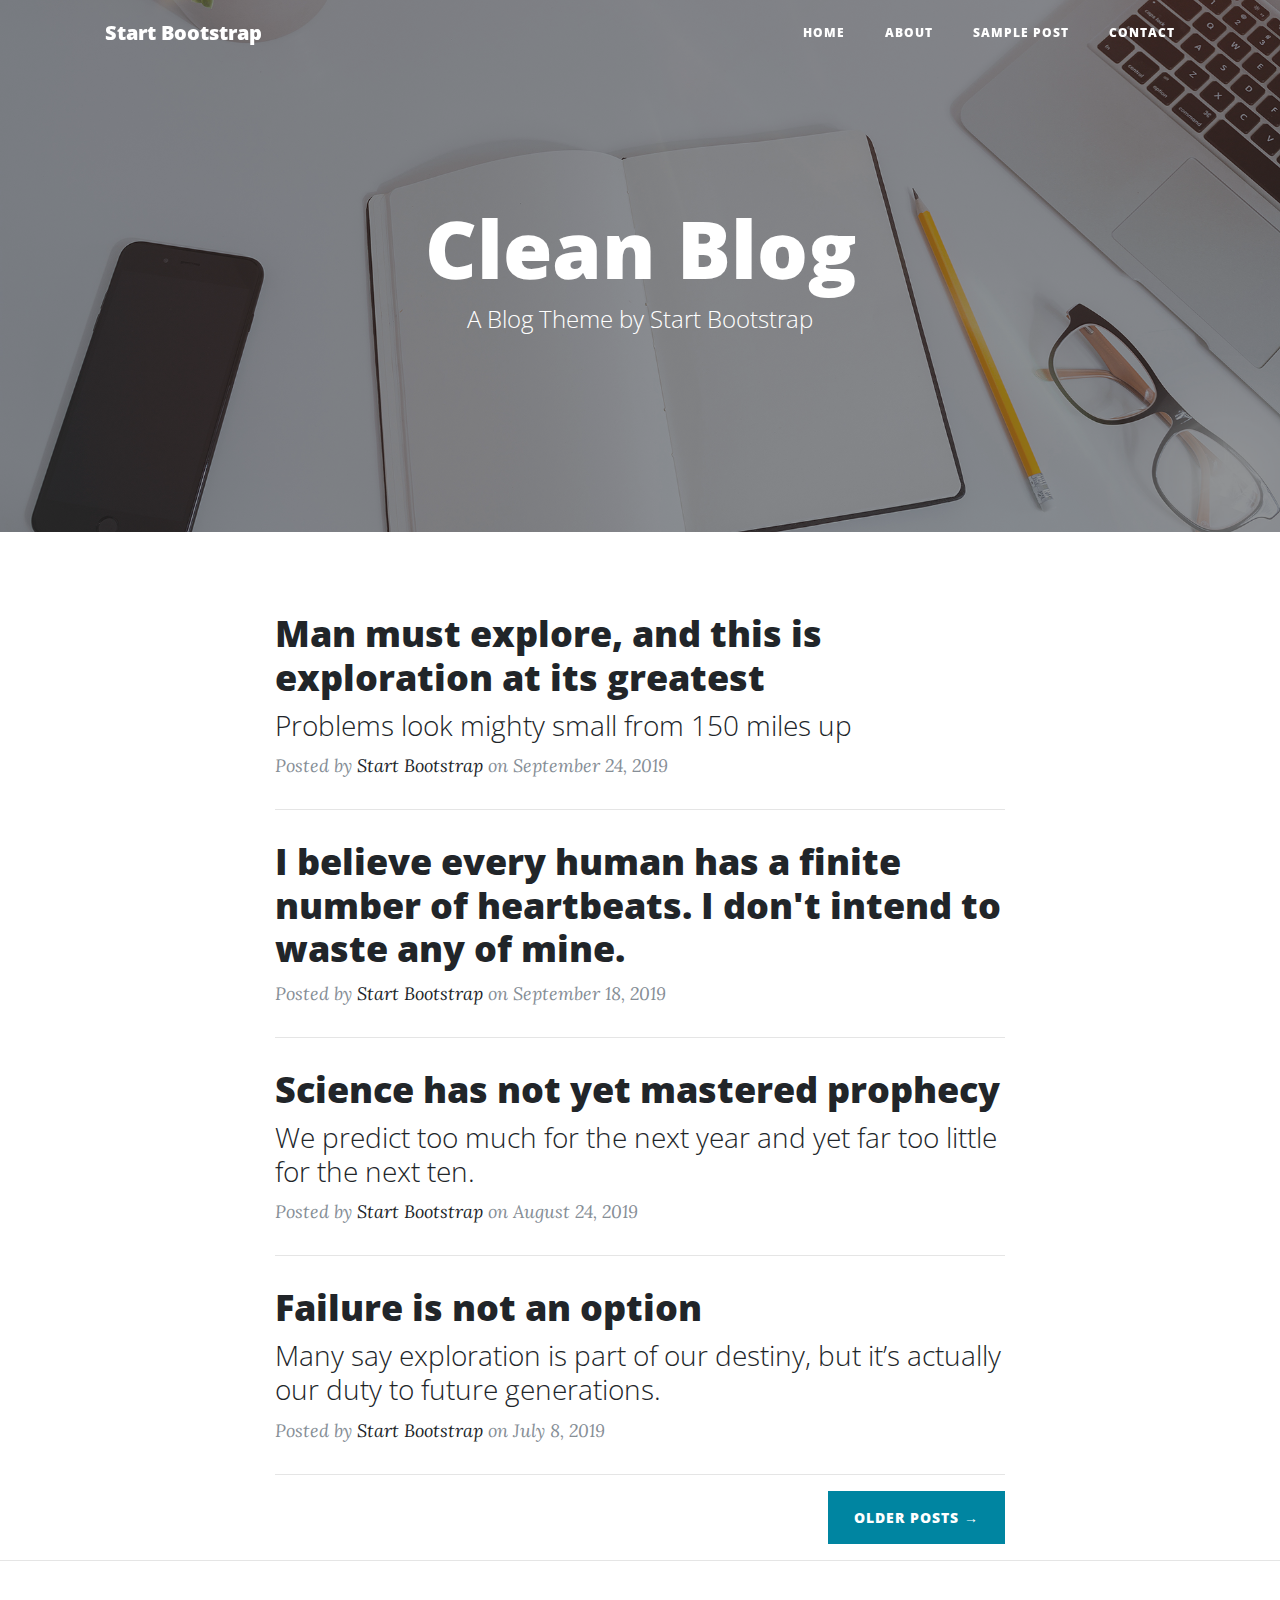
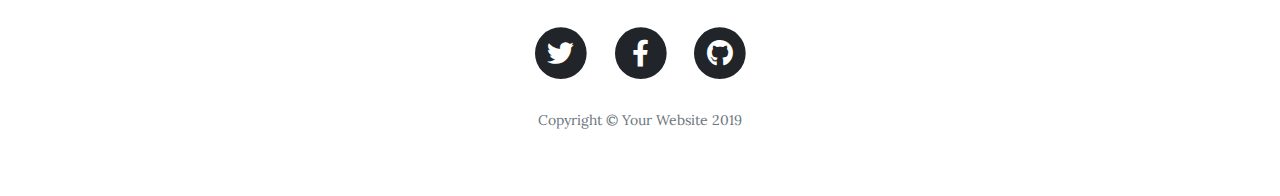
==== index.html @ ab4f7a5a "First commit" ====
<!DOCTYPE html>
<html lang="en">

<head>

  <meta charset="utf-8">
  <meta name="viewport" content="width=device-width, initial-scale=1, shrink-to-fit=no">
  <meta name="description" content="">
  <meta name="author" content="">

  <title>Clean Blog - Start Bootstrap Theme</title>

  <!-- Bootstrap core CSS -->
  <link href="vendor/bootstrap/css/bootstrap.min.css" rel="stylesheet">

  <!-- Custom fonts for this template -->
  <link href="vendor/fontawesome-free/css/all.min.css" rel="stylesheet" type="text/css">
  <link href='https://fonts.googleapis.com/css?family=Lora:400,700,400italic,700italic' rel='stylesheet' type='text/css'>
  <link href='https://fonts.googleapis.com/css?family=Open+Sans:300italic,400italic,600italic,700italic,800italic,400,300,600,700,800' rel='stylesheet' type='text/css'>

  <!-- Custom styles for this template -->
  <link href="css/clean-blog.min.css" rel="stylesheet">

</head>

<body>

  <!-- Navigation -->
  <nav class="navbar navbar-expand-lg navbar-light fixed-top" id="mainNav">
    <div class="container">
      <a class="navbar-brand" href="index.html">Start Bootstrap</a>
      <button class="navbar-toggler navbar-toggler-right" type="button" data-toggle="collapse" data-target="#navbarResponsive" aria-controls="navbarResponsive" aria-expanded="false" aria-label="Toggle navigation">
        Menu
        <i class="fas fa-bars"></i>
      </button>
      <div class="collapse navbar-collapse" id="navbarResponsive">
        <ul class="navbar-nav ml-auto">
          <li class="nav-item">
            <a class="nav-link" href="index.html">Home</a>
          </li>
          <li class="nav-item">
            <a class="nav-link" href="about.html">About</a>
          </li>
          <li class="nav-item">
            <a class="nav-link" href="post.html">Sample Post</a>
          </li>
          <li class="nav-item">
            <a class="nav-link" href="contact.html">Contact</a>
          </li>
        </ul>
      </div>
    </div>
  </nav>

  <!-- Page Header -->
  <header class="masthead" style="background-image: url('img/home-bg.jpg')">
    <div class="overlay"></div>
    <div class="container">
      <div class="row">
        <div class="col-lg-8 col-md-10 mx-auto">
          <div class="site-heading">
            <h1>Clean Blog</h1>
            <span class="subheading">A Blog Theme by Start Bootstrap</span>
          </div>
        </div>
      </div>
    </div>
  </header>

  <!-- Main Content -->
  <div class="container">
    <div class="row">
      <div class="col-lg-8 col-md-10 mx-auto">
        <div class="post-preview">
          <a href="post.html">
            <h2 class="post-title">
              Man must explore, and this is exploration at its greatest
            </h2>
            <h3 class="post-subtitle">
              Problems look mighty small from 150 miles up
            </h3>
          </a>
          <p class="post-meta">Posted by
            <a href="#">Start Bootstrap</a>
            on September 24, 2019</p>
        </div>
        <hr>
        <div class="post-preview">
          <a href="post.html">
            <h2 class="post-title">
              I believe every human has a finite number of heartbeats. I don't intend to waste any of mine.
            </h2>
          </a>
          <p class="post-meta">Posted by
            <a href="#">Start Bootstrap</a>
            on September 18, 2019</p>
        </div>
        <hr>
        <div class="post-preview">
          <a href="post.html">
            <h2 class="post-title">
              Science has not yet mastered prophecy
            </h2>
            <h3 class="post-subtitle">
              We predict too much for the next year and yet far too little for the next ten.
            </h3>
          </a>
          <p class="post-meta">Posted by
            <a href="#">Start Bootstrap</a>
            on August 24, 2019</p>
        </div>
        <hr>
        <div class="post-preview">
          <a href="post.html">
            <h2 class="post-title">
              Failure is not an option
            </h2>
            <h3 class="post-subtitle">
              Many say exploration is part of our destiny, but it’s actually our duty to future generations.
            </h3>
          </a>
          <p class="post-meta">Posted by
            <a href="#">Start Bootstrap</a>
            on July 8, 2019</p>
        </div>
        <hr>
        <!-- Pager -->
        <div class="clearfix">
          <a class="btn btn-primary float-right" href="#">Older Posts &rarr;</a>
        </div>
      </div>
    </div>
  </div>

  <hr>

  <!-- Footer -->
  <footer>
    <div class="container">
      <div class="row">
        <div class="col-lg-8 col-md-10 mx-auto">
          <ul class="list-inline text-center">
            <li class="list-inline-item">
              <a href="#">
                <span class="fa-stack fa-lg">
                  <i class="fas fa-circle fa-stack-2x"></i>
                  <i class="fab fa-twitter fa-stack-1x fa-inverse"></i>
                </span>
              </a>
            </li>
            <li class="list-inline-item">
              <a href="#">
                <span class="fa-stack fa-lg">
                  <i class="fas fa-circle fa-stack-2x"></i>
                  <i class="fab fa-facebook-f fa-stack-1x fa-inverse"></i>
                </span>
              </a>
            </li>
            <li class="list-inline-item">
              <a href="#">
                <span class="fa-stack fa-lg">
                  <i class="fas fa-circle fa-stack-2x"></i>
                  <i class="fab fa-github fa-stack-1x fa-inverse"></i>
                </span>
              </a>
            </li>
          </ul>
          <p class="copyright text-muted">Copyright &copy; Your Website 2019</p>
        </div>
      </div>
    </div>
  </footer>

  <!-- Bootstrap core JavaScript -->
  <script src="vendor/jquery/jquery.min.js"></script>
  <script src="vendor/bootstrap/js/bootstrap.bundle.min.js"></script>

  <!-- Custom scripts for this template -->
  <script src="js/clean-blog.min.js"></script>

</body>

</html>
---- css/clean-blog.min.css ----
/*!
 * Start Bootstrap - Clean Blog v5.0.7 (https://startbootstrap.com/template-overviews/clean-blog)
 * Copyright 2013-2019 Start Bootstrap
 * Licensed under MIT (https://github.com/BlackrockDigital/startbootstrap-clean-blog/blob/master/LICENSE)
 */body{font-size:20px;color:#212529;font-family:Lora,'Times New Roman',serif}p{line-height:1.5;margin:30px 0}p a{text-decoration:underline}h1,h2,h3,h4,h5,h6{font-weight:800;font-family:'Open Sans','Helvetica Neue',Helvetica,Arial,sans-serif}a{color:#212529;-webkit-transition:all .2s;transition:all .2s}a:focus,a:hover{color:#0085a1}blockquote{font-style:italic;color:#868e96}.section-heading{font-size:36px;font-weight:700;margin-top:60px}.caption{font-size:14px;font-style:italic;display:block;margin:0;padding:10px;text-align:center;border-bottom-right-radius:5px;border-bottom-left-radius:5px}::-moz-selection{color:#fff;background:#0085a1;text-shadow:none}::selection{color:#fff;background:#0085a1;text-shadow:none}img::-moz-selection{color:#fff;background:0 0}img::selection{color:#fff;background:0 0}img::-moz-selection{color:#fff;background:0 0}#mainNav{position:absolute;border-bottom:1px solid #e9ecef;background-color:#fff;font-family:'Open Sans','Helvetica Neue',Helvetica,Arial,sans-serif}#mainNav .navbar-brand{font-weight:800;color:#343a40}#mainNav .navbar-toggler{font-size:12px;font-weight:800;padding:13px;text-transform:uppercase;color:#343a40}#mainNav .navbar-nav>li.nav-item>a{font-size:12px;font-weight:800;letter-spacing:1px;text-transform:uppercase}@media only screen and (min-width:992px){#mainNav{border-bottom:1px solid transparent;background:0 0}#mainNav .navbar-brand{padding:10px 20px;color:#fff}#mainNav .navbar-brand:focus,#mainNav .navbar-brand:hover{color:rgba(255,255,255,.8)}#mainNav .navbar-nav>li.nav-item>a{padding:10px 20px;color:#fff}#mainNav .navbar-nav>li.nav-item>a:focus,#mainNav .navbar-nav>li.nav-item>a:hover{color:rgba(255,255,255,.8)}}@media only screen and (min-width:992px){#mainNav{-webkit-transition:background-color .2s;transition:background-color .2s;-webkit-transform:translate3d(0,0,0);transform:translate3d(0,0,0);-webkit-backface-visibility:hidden}#mainNav.is-fixed{position:fixed;top:-67px;-webkit-transition:-webkit-transform .2s;transition:-webkit-transform .2s;transition:transform .2s;transition:transform .2s,-webkit-transform .2s;border-bottom:1px solid #fff;background-color:rgba(255,255,255,.9)}#mainNav.is-fixed .navbar-brand{color:#212529}#mainNav.is-fixed .navbar-brand:focus,#mainNav.is-fixed .navbar-brand:hover{color:#0085a1}#mainNav.is-fixed .navbar-nav>li.nav-item>a{color:#212529}#mainNav.is-fixed .navbar-nav>li.nav-item>a:focus,#mainNav.is-fixed .navbar-nav>li.nav-item>a:hover{color:#0085a1}#mainNav.is-visible{-webkit-transform:translate3d(0,100%,0);transform:translate3d(0,100%,0)}}header.masthead{margin-bottom:50px;background:no-repeat center center;background-color:#868e96;background-attachment:scroll;position:relative;background-size:cover}header.masthead .overlay{position:absolute;top:0;left:0;height:100%;width:100%;background-color:#212529;opacity:.5}header.masthead .page-heading,header.masthead .post-heading,header.masthead .site-heading{padding:200px 0 150px;color:#fff}@media only screen and (min-width:768px){header.masthead .page-heading,header.masthead .post-heading,header.masthead .site-heading{padding:200px 0}}header.masthead .page-heading,header.masthead .site-heading{text-align:center}header.masthead .page-heading h1,header.masthead .site-heading h1{font-size:50px;margin-top:0}header.masthead .page-heading .subheading,header.masthead .site-heading .subheading{font-size:24px;font-weight:300;line-height:1.1;display:block;margin:10px 0 0;font-family:'Open Sans','Helvetica Neue',Helvetica,Arial,sans-serif}@media only screen and (min-width:768px){header.masthead .page-heading h1,header.masthead .site-heading h1{font-size:80px}}header.masthead .post-heading h1{font-size:35px}header.masthead .post-heading .meta,header.masthead .post-heading .subheading{line-height:1.1;display:block}header.masthead .post-heading .subheading{font-size:24px;font-weight:600;margin:10px 0 30px;font-family:'Open Sans','Helvetica Neue',Helvetica,Arial,sans-serif}header.masthead .post-heading .meta{font-size:20px;font-weight:300;font-style:italic;font-family:Lora,'Times New Roman',serif}header.masthead .post-heading .meta a{color:#fff}@media only screen and (min-width:768px){header.masthead .post-heading h1{font-size:55px}header.masthead .post-heading .subheading{font-size:30px}}.post-preview>a{color:#212529}.post-preview>a:focus,.post-preview>a:hover{text-decoration:none;color:#0085a1}.post-preview>a>.post-title{font-size:30px;margin-top:30px;margin-bottom:10px}.post-preview>a>.post-subtitle{font-weight:300;margin:0 0 10px}.post-preview>.post-meta{font-size:18px;font-style:italic;margin-top:0;color:#868e96}.post-preview>.post-meta>a{text-decoration:none;color:#212529}.post-preview>.post-meta>a:focus,.post-preview>.post-meta>a:hover{text-decoration:underline;color:#0085a1}@media only screen and (min-width:768px){.post-preview>a>.post-title{font-size:36px}}.floating-label-form-group{font-size:14px;position:relative;margin-bottom:0;padding-bottom:.5em;border-bottom:1px solid #dee2e6}.floating-label-form-group input,.floating-label-form-group textarea{font-size:1.5em;position:relative;z-index:1;padding:0;resize:none;border:none;border-radius:0;background:0 0;-webkit-box-shadow:none!important;box-shadow:none!important;font-family:Lora,'Times New Roman',serif}.floating-label-form-group input::-webkit-input-placeholder,.floating-label-form-group textarea::-webkit-input-placeholder{color:#868e96;font-family:Lora,'Times New Roman',serif}.floating-label-form-group label{font-size:.85em;line-height:1.764705882em;position:relative;z-index:0;top:2em;display:block;margin:0;-webkit-transition:top .3s ease,opacity .3s ease;transition:top .3s ease,opacity .3s ease;vertical-align:middle;vertical-align:baseline;opacity:0}.floating-label-form-group .help-block{margin:15px 0}.floating-label-form-group-with-value label{top:0;opacity:1}.floating-label-form-group-with-focus label{color:#0085a1}form .form-group:first-child .floating-label-form-group{border-top:1px solid #dee2e6}footer{padding:50px 0 65px}footer .list-inline{margin:0;padding:0}footer .copyright{font-size:14px;margin-bottom:0;text-align:center}.btn{font-size:14px;font-weight:800;padding:15px 25px;letter-spacing:1px;text-transform:uppercase;border-radius:0;font-family:'Open Sans','Helvetica Neue',Helvetica,Arial,sans-serif}.btn-primary{background-color:#0085a1;border-color:#0085a1}.btn-primary:active,.btn-primary:focus,.btn-primary:hover{color:#fff;background-color:#00657b!important;border-color:#00657b!important}.btn-lg{font-size:16px;padding:25px 35px}
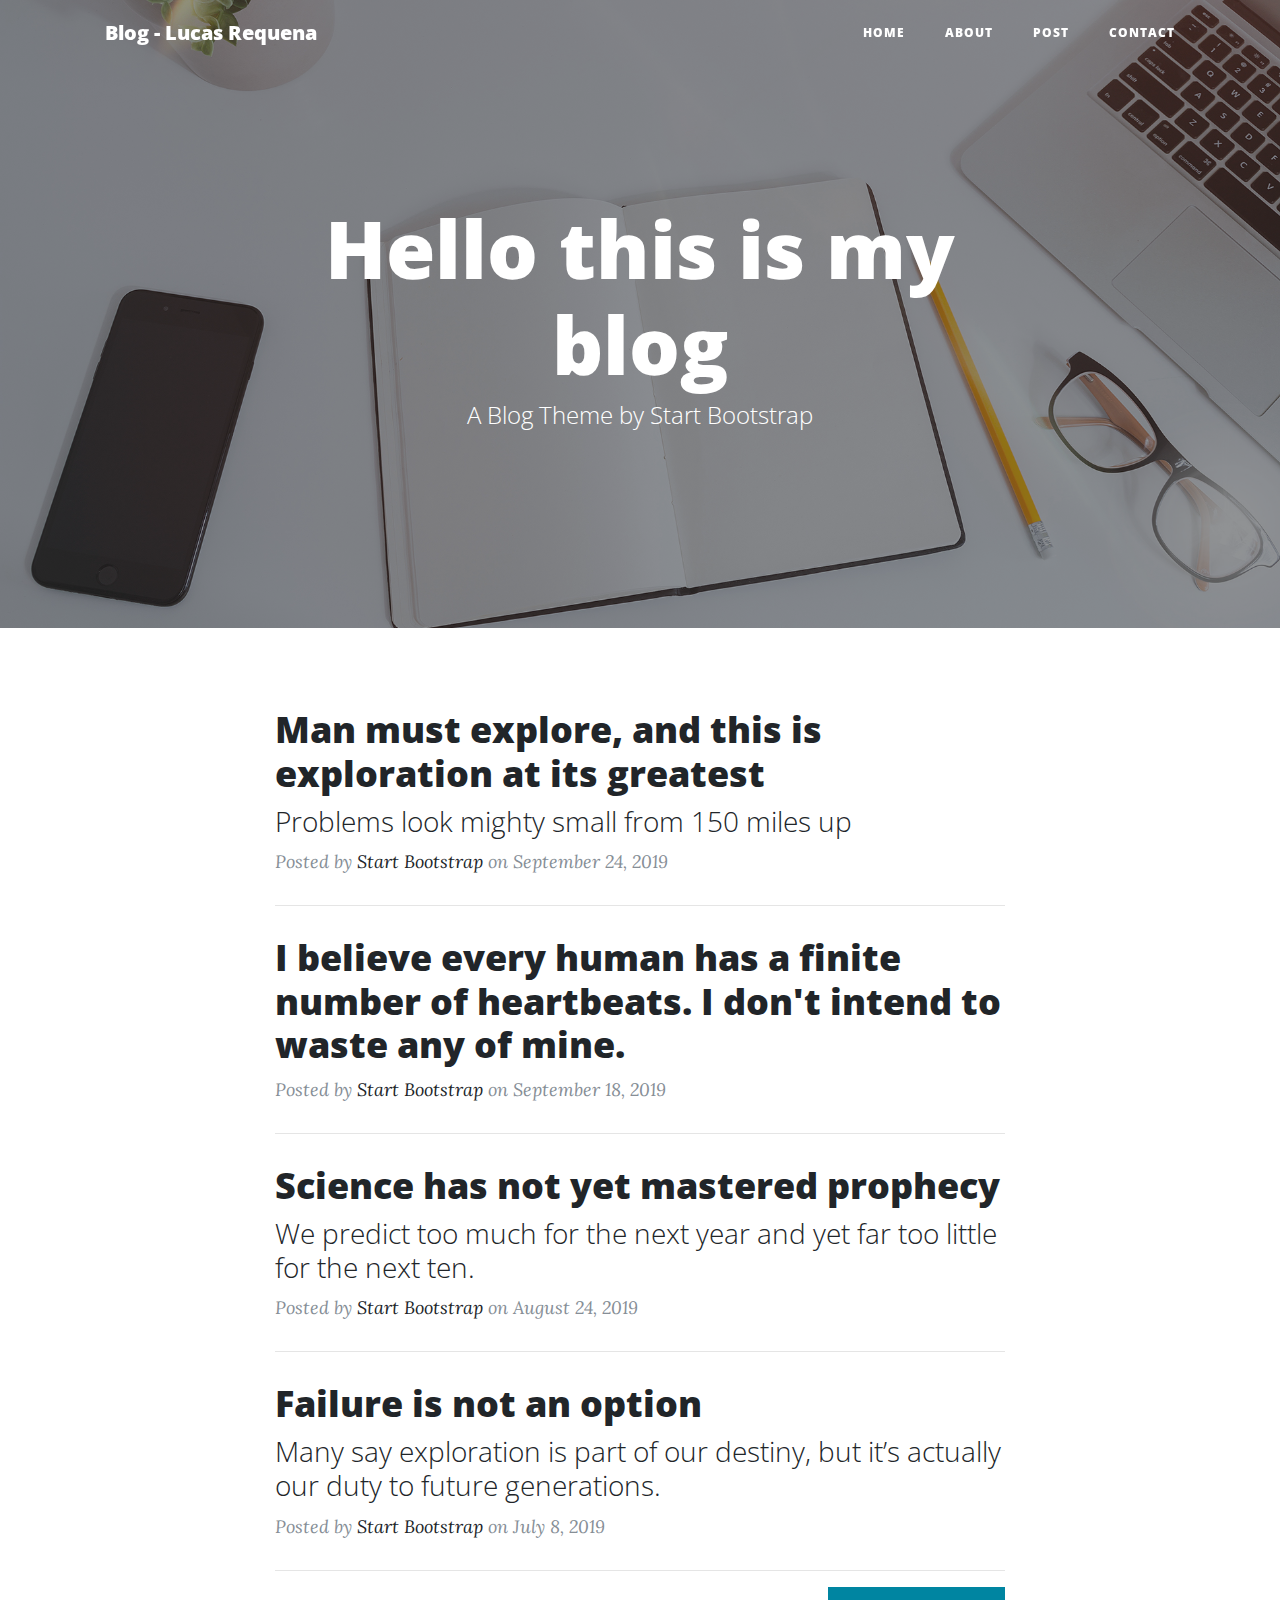
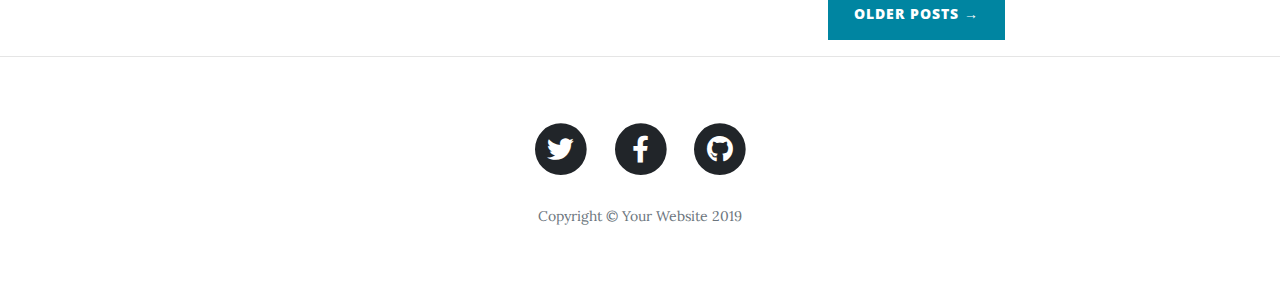
==== commit 2ff3f4a2: "f" ====
--- a/index.html
+++ b/index.html
@@ -8,7 +8,7 @@
   <meta name="description" content="">
   <meta name="author" content="">
 
-  <title>Clean Blog - Start Bootstrap Theme</title>
+  <title>Blog - Professional experience</title>
 
   <!-- Bootstrap core CSS -->
   <link href="vendor/bootstrap/css/bootstrap.min.css" rel="stylesheet">
@@ -28,7 +28,7 @@
   <!-- Navigation -->
   <nav class="navbar navbar-expand-lg navbar-light fixed-top" id="mainNav">
     <div class="container">
-      <a class="navbar-brand" href="index.html">Start Bootstrap</a>
+      <a class="navbar-brand" href="index.html">Blog - Lucas Requena</a>
       <button class="navbar-toggler navbar-toggler-right" type="button" data-toggle="collapse" data-target="#navbarResponsive" aria-controls="navbarResponsive" aria-expanded="false" aria-label="Toggle navigation">
         Menu
         <i class="fas fa-bars"></i>
@@ -42,7 +42,7 @@
             <a class="nav-link" href="about.html">About</a>
           </li>
           <li class="nav-item">
-            <a class="nav-link" href="post.html">Sample Post</a>
+            <a class="nav-link" href="post.html">Post</a>
           </li>
           <li class="nav-item">
             <a class="nav-link" href="contact.html">Contact</a>
@@ -59,7 +59,7 @@
       <div class="row">
         <div class="col-lg-8 col-md-10 mx-auto">
           <div class="site-heading">
-            <h1>Clean Blog</h1>
+            <h1>Hello this is my blog</h1>
             <span class="subheading">A Blog Theme by Start Bootstrap</span>
           </div>
         </div>
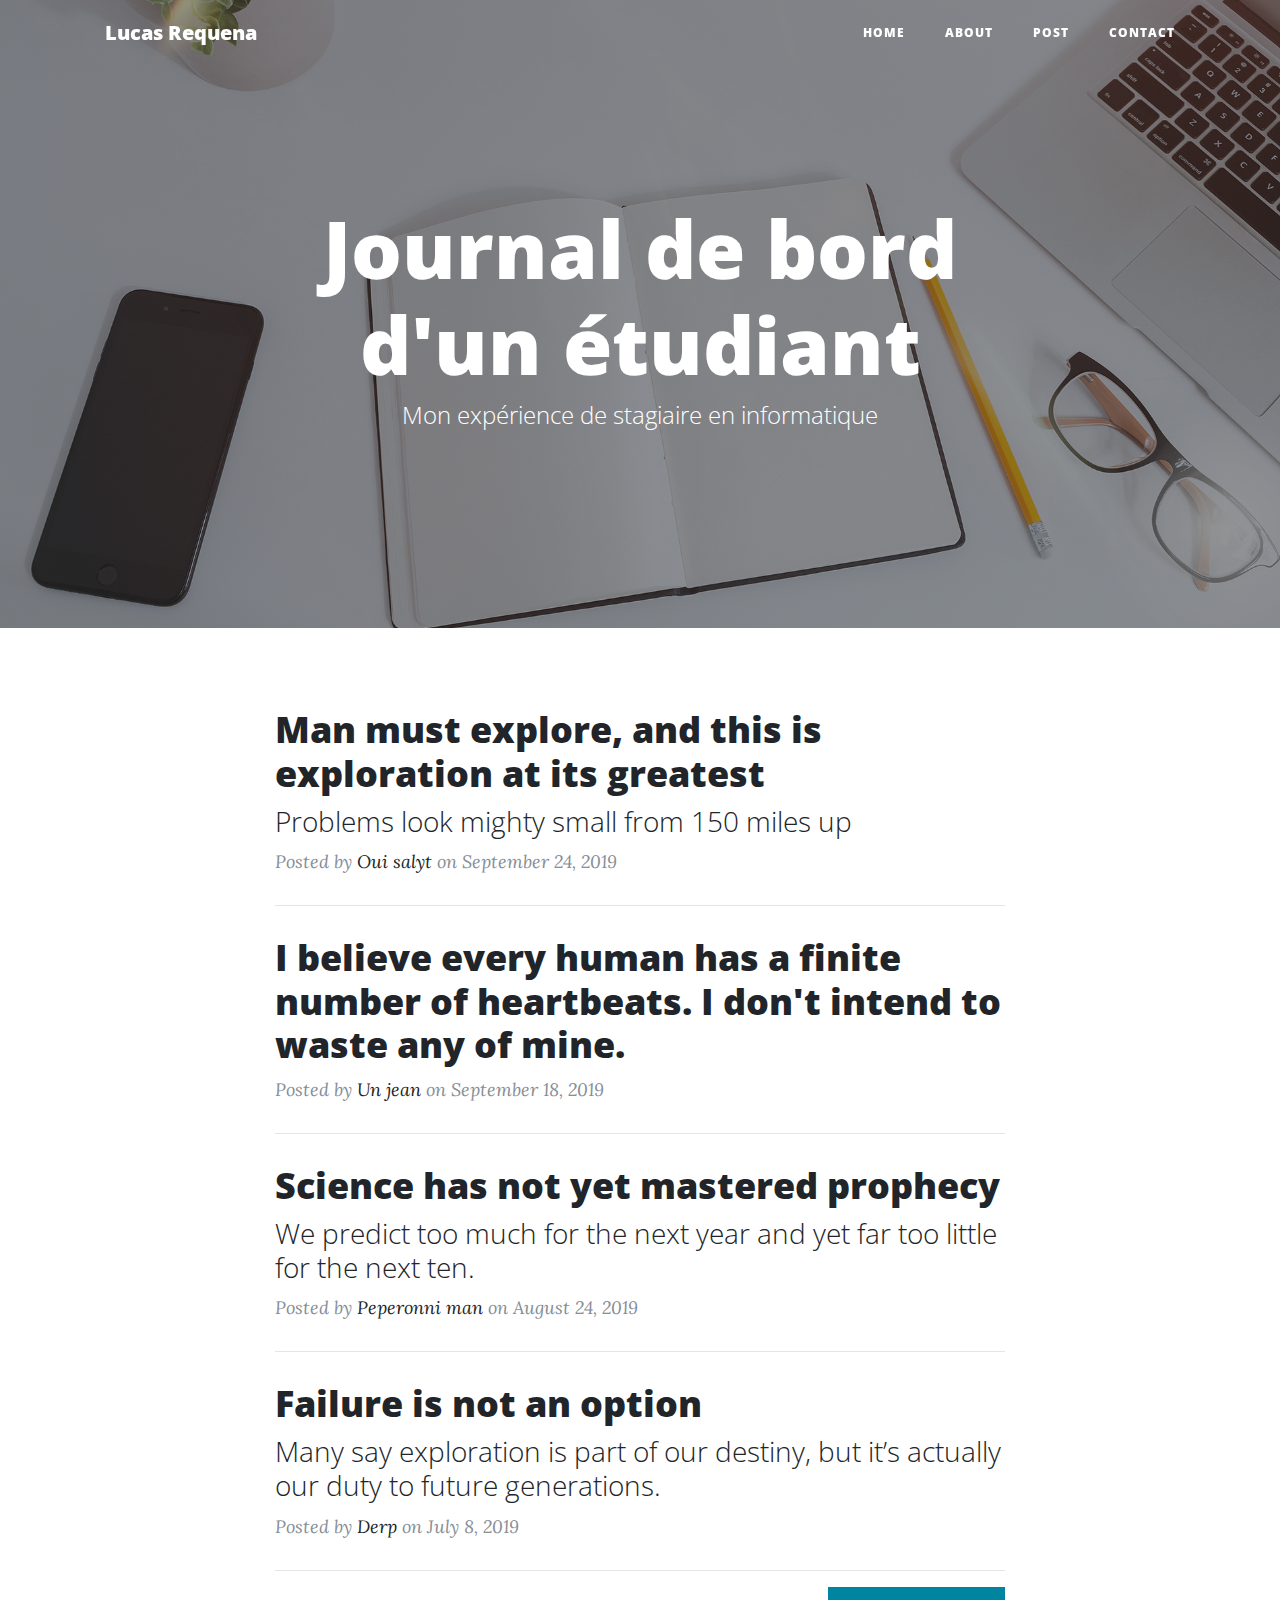
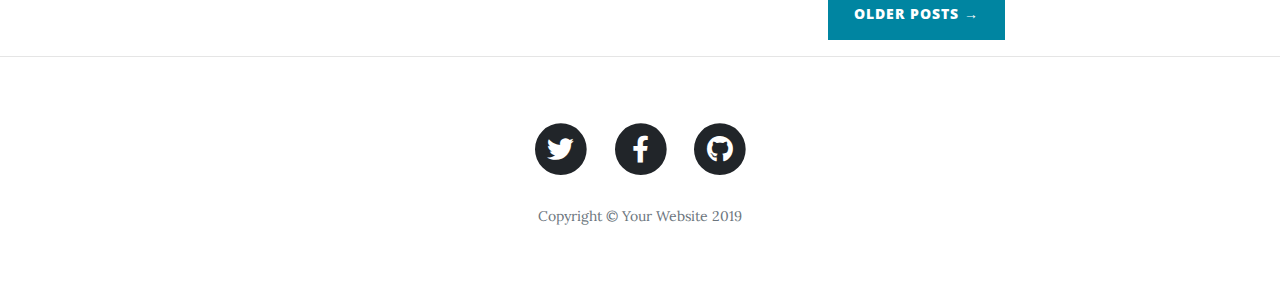
==== commit 33859bf8: "f" ====
--- a/index.html
+++ b/index.html
@@ -8,7 +8,7 @@
   <meta name="description" content="">
   <meta name="author" content="">
 
-  <title>Blog - Professional experience</title>
+  <title>Journal de bord</title>
 
   <!-- Bootstrap core CSS -->
   <link href="vendor/bootstrap/css/bootstrap.min.css" rel="stylesheet">
@@ -28,7 +28,7 @@
   <!-- Navigation -->
   <nav class="navbar navbar-expand-lg navbar-light fixed-top" id="mainNav">
     <div class="container">
-      <a class="navbar-brand" href="index.html">Blog - Lucas Requena</a>
+      <a class="navbar-brand" href="index.html">Lucas Requena</a>
       <button class="navbar-toggler navbar-toggler-right" type="button" data-toggle="collapse" data-target="#navbarResponsive" aria-controls="navbarResponsive" aria-expanded="false" aria-label="Toggle navigation">
         Menu
         <i class="fas fa-bars"></i>
@@ -59,8 +59,8 @@
       <div class="row">
         <div class="col-lg-8 col-md-10 mx-auto">
           <div class="site-heading">
-            <h1>Hello this is my blog</h1>
-            <span class="subheading">A Blog Theme by Start Bootstrap</span>
+            <h1>Journal de bord d'un étudiant</h1>
+            <span class="subheading">Mon expérience de stagiaire en informatique</span>
           </div>
         </div>
       </div>
@@ -81,7 +81,7 @@
             </h3>
           </a>
           <p class="post-meta">Posted by
-            <a href="#">Start Bootstrap</a>
+            <a href="#">Oui salyt</a>
             on September 24, 2019</p>
         </div>
         <hr>
@@ -92,7 +92,7 @@
             </h2>
           </a>
           <p class="post-meta">Posted by
-            <a href="#">Start Bootstrap</a>
+            <a href="#">Un jean</a>
             on September 18, 2019</p>
         </div>
         <hr>
@@ -106,7 +106,7 @@
             </h3>
           </a>
           <p class="post-meta">Posted by
-            <a href="#">Start Bootstrap</a>
+            <a href="#">Peperonni man</a>
             on August 24, 2019</p>
         </div>
         <hr>
@@ -120,7 +120,7 @@
             </h3>
           </a>
           <p class="post-meta">Posted by
-            <a href="#">Start Bootstrap</a>
+            <a href="#">Derp</a>
             on July 8, 2019</p>
         </div>
         <hr>
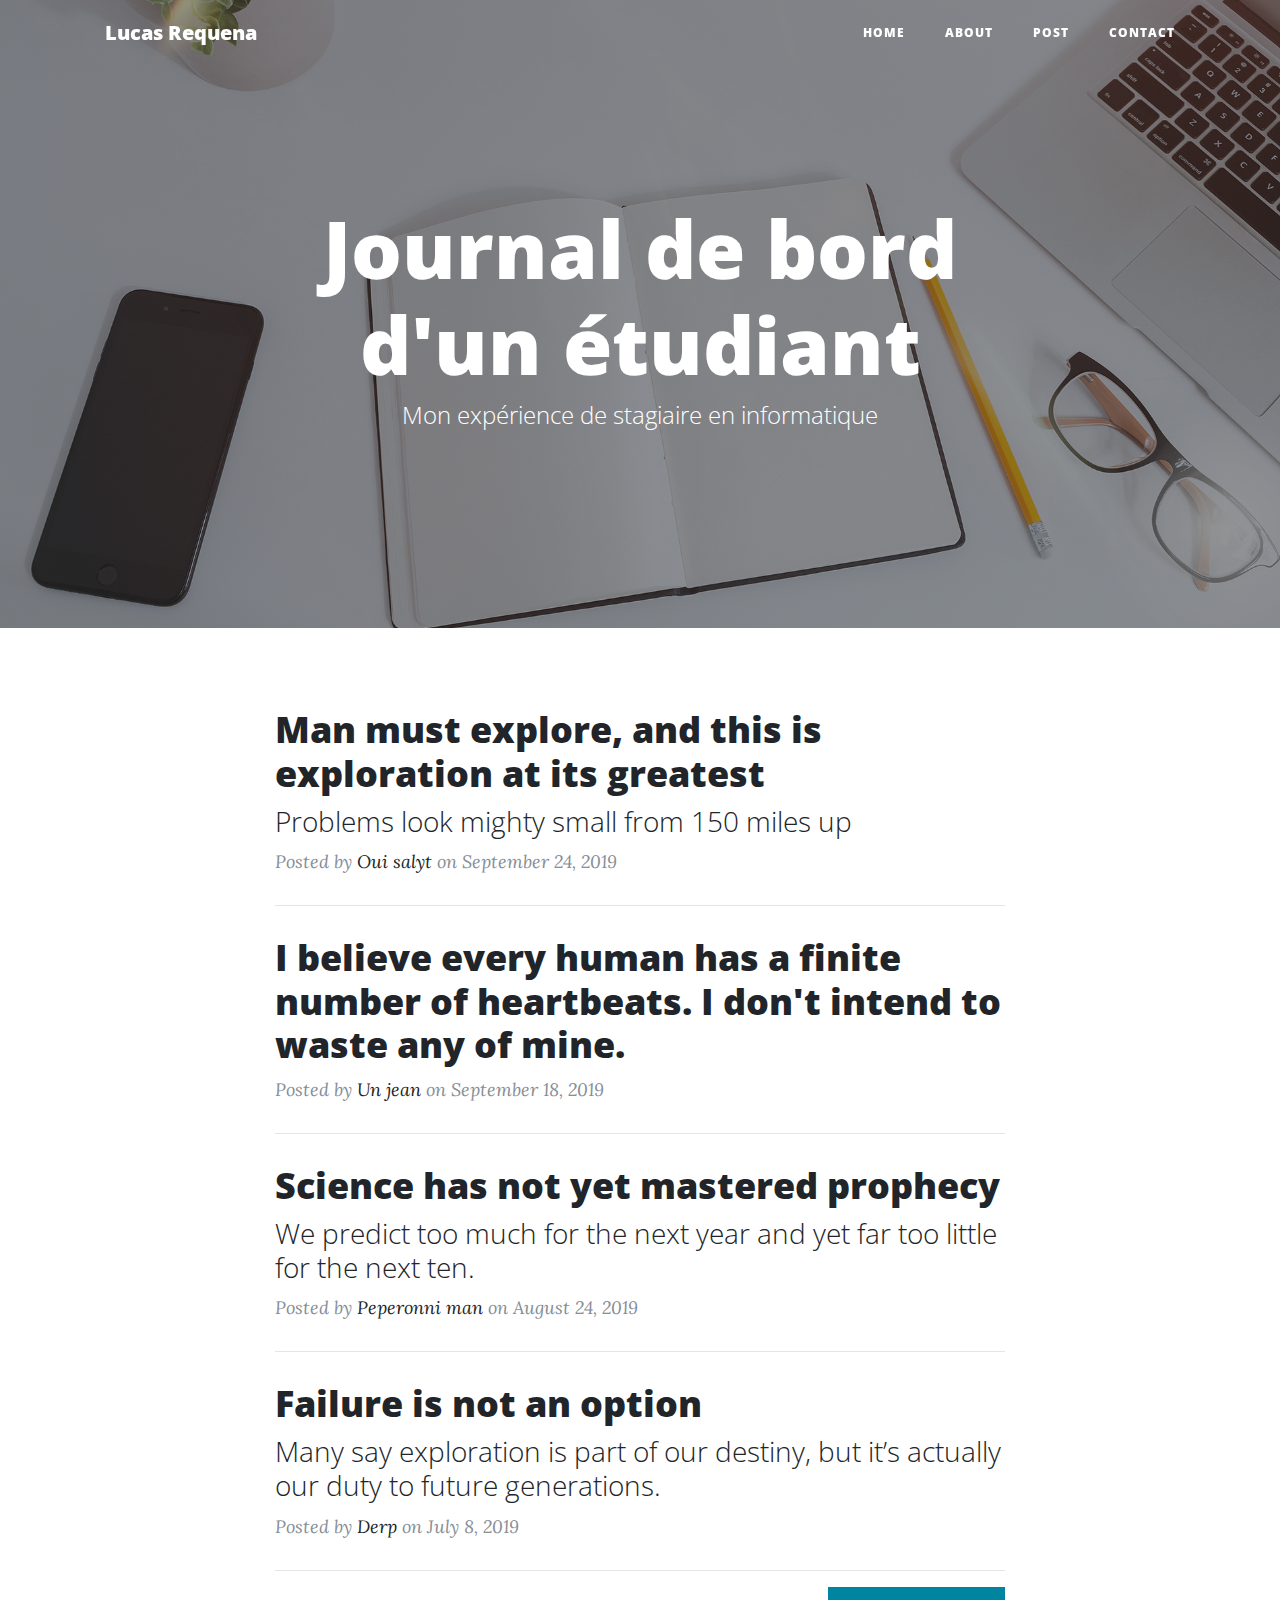
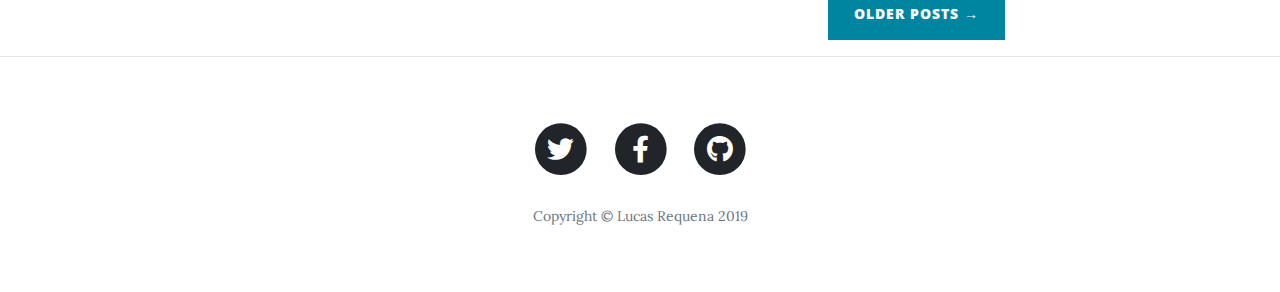
==== commit 4ae896f4: "f" ====
--- a/index.html
+++ b/index.html
@@ -165,7 +165,7 @@
               </a>
             </li>
           </ul>
-          <p class="copyright text-muted">Copyright &copy; Your Website 2019</p>
+          <p class="copyright text-muted">Copyright &copy; Lucas Requena 2019</p>
         </div>
       </div>
     </div>
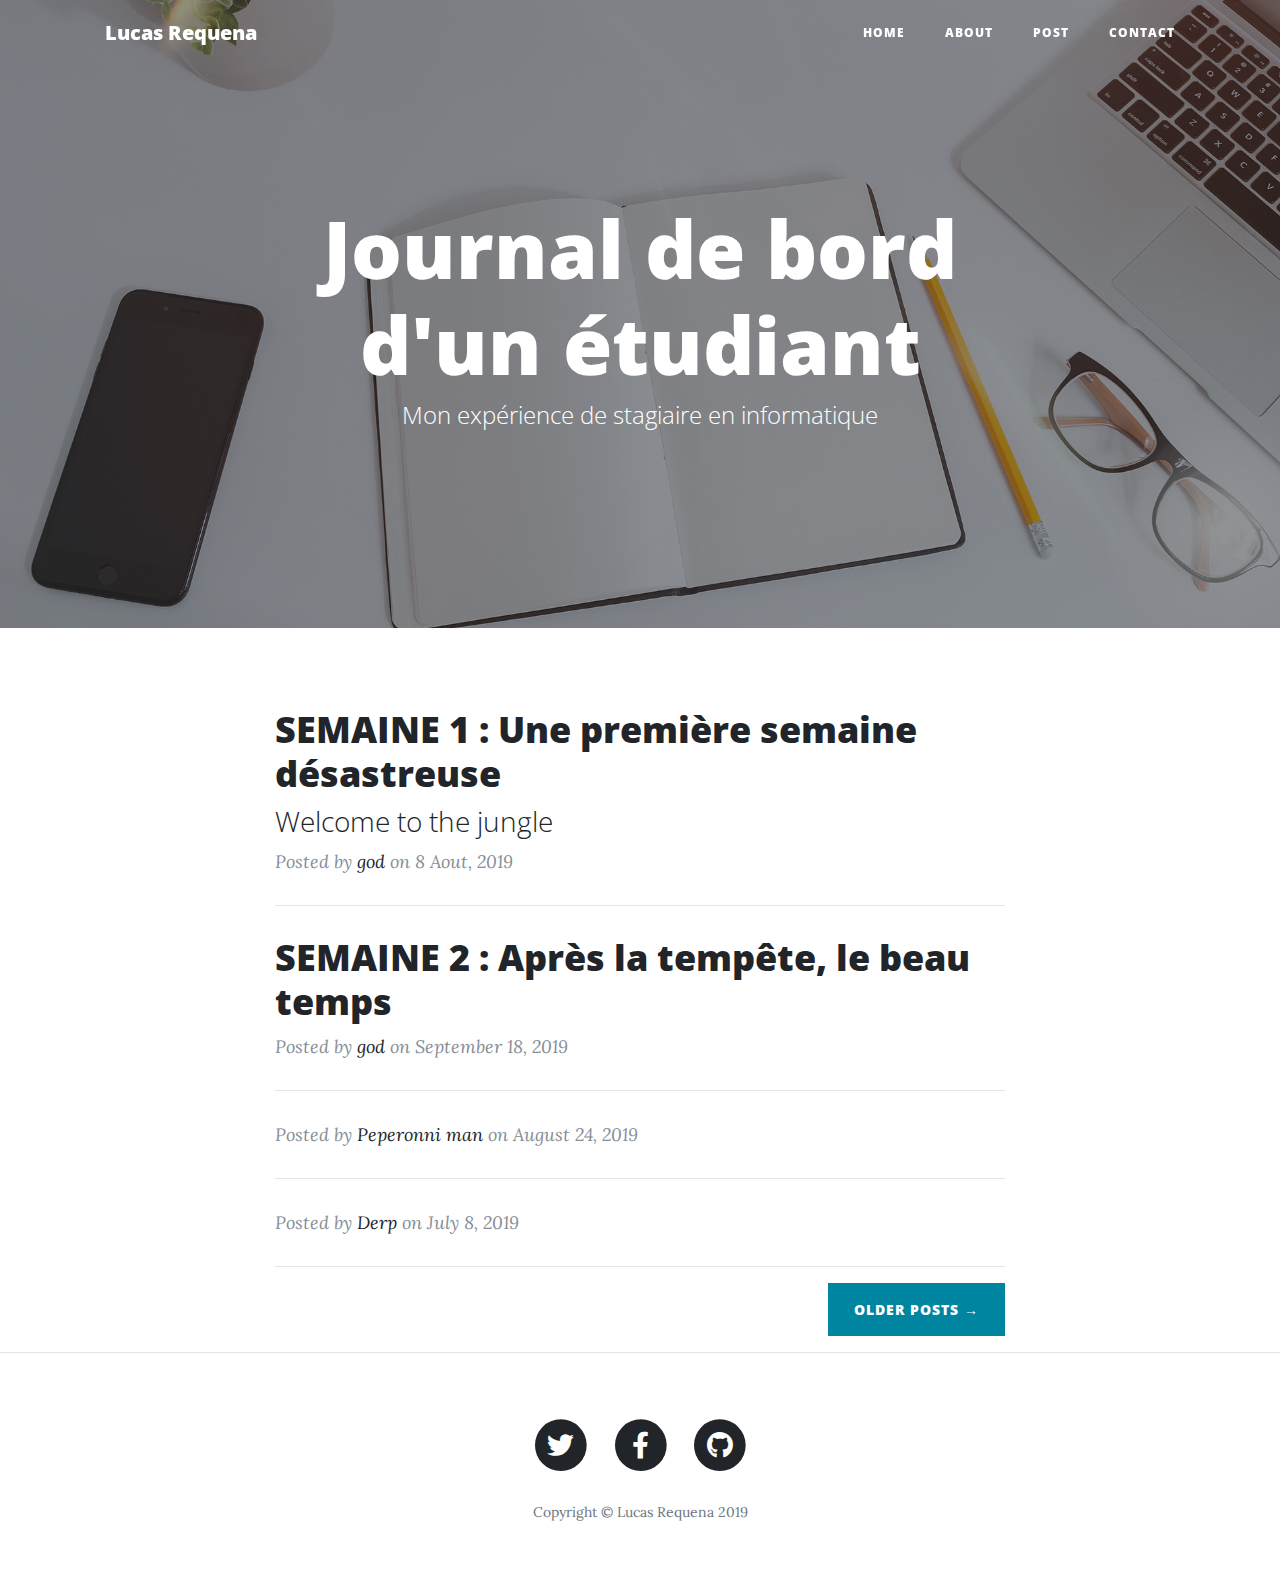
==== commit 2c1cc528: "u" ====
--- a/index.html
+++ b/index.html
@@ -42,7 +42,7 @@
             <a class="nav-link" href="about.html">About</a>
           </li>
           <li class="nav-item">
-            <a class="nav-link" href="post.html">Post</a>
+            <a class="nav-link" href="/index.html">Post</a>
           </li>
           <li class="nav-item">
             <a class="nav-link" href="contact.html">Contact</a>
@@ -72,37 +72,37 @@
     <div class="row">
       <div class="col-lg-8 col-md-10 mx-auto">
         <div class="post-preview">
-          <a href="post.html">
+          <a href="pages/page_1/index.html">
             <h2 class="post-title">
-              Man must explore, and this is exploration at its greatest
+              SEMAINE 1 : Une première semaine désastreuse
             </h2>
             <h3 class="post-subtitle">
-              Problems look mighty small from 150 miles up
+              Welcome to the jungle
             </h3>
           </a>
           <p class="post-meta">Posted by
-            <a href="#">Oui salyt</a>
-            on September 24, 2019</p>
+            <a href="#">god</a>
+            on 8 Aout, 2019</p>
         </div>
         <hr>
         <div class="post-preview">
-          <a href="post.html">
+          <a href="pages/page_2/index.html">
             <h2 class="post-title">
-              I believe every human has a finite number of heartbeats. I don't intend to waste any of mine.
+              SEMAINE 2 : Après la tempête, le beau temps
             </h2>
           </a>
           <p class="post-meta">Posted by
-            <a href="#">Un jean</a>
+            <a href="#">god</a>
             on September 18, 2019</p>
         </div>
         <hr>
         <div class="post-preview">
           <a href="post.html">
             <h2 class="post-title">
-              Science has not yet mastered prophecy
+              
             </h2>
             <h3 class="post-subtitle">
-              We predict too much for the next year and yet far too little for the next ten.
+              
             </h3>
           </a>
           <p class="post-meta">Posted by
@@ -113,10 +113,10 @@
         <div class="post-preview">
           <a href="post.html">
             <h2 class="post-title">
-              Failure is not an option
+              
             </h2>
             <h3 class="post-subtitle">
-              Many say exploration is part of our destiny, but it’s actually our duty to future generations.
+              
             </h3>
           </a>
           <p class="post-meta">Posted by
